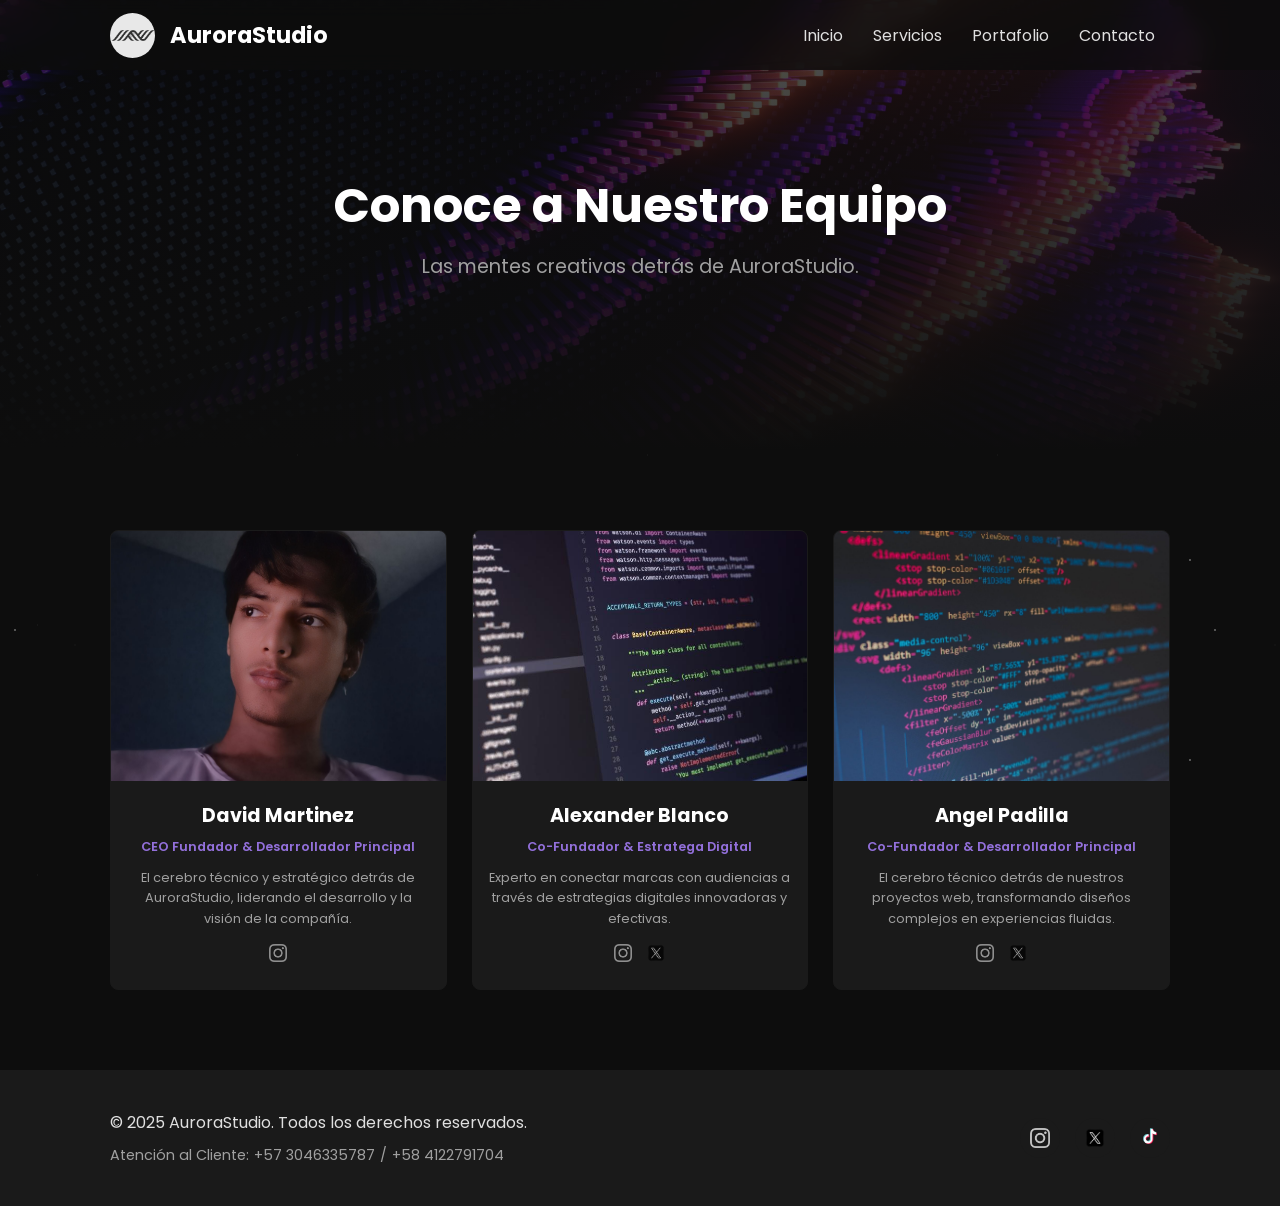
==== equipo.html @ 1d763e88 "Add files via upload" ====
<!DOCTYPE html>
<html lang="es">
<head>
    <meta charset="UTF-8">
    <meta name="viewport" content="width=device-width, initial-scale=1.0">
    <title>Nuestro Equipo - AuroraStudio</title>
    <link rel="icon" href="Image/logo.webp" type="image/webp">
    <link rel="stylesheet" href="styles.css">
    <link rel="stylesheet" href="equipo.css">
    <link rel="preconnect" href="https://fonts.googleapis.com">
    <link rel="preconnect" href="https://fonts.gstatic.com" crossorigin>
    <link href="https://fonts.googleapis.com/css2?family=Poppins:wght@300;400;600;700&display=swap" rel="stylesheet">
</head>
<body>

    <header class="header">
        <nav class="navbar">
            <div class="container">
                <a href="index.html#home" class="logo">
                    <img src="Image/logo.webp" alt="AuroraStudio Logo">
                    <span class="logo-text">AuroraStudio</span>
                </a>
                <input type="checkbox" id="menu-toggle" />
                <label for="menu-toggle" class="menu-icon">&#9776;</label>
                <ul class="nav-links">
                    <li><a href="index.html#home">Inicio</a></li>
                    <li><a href="servicios.html">Servicios</a></li>
                    <li><a href="equipo.html">Portafolio</a></li>
                    <li><a href="index.html#contact">Contacto</a></li>
                </ul>
            </div>
        </nav>
        <div class="hero-equipo">
            <div class="container">
                <h1>Conoce a Nuestro Equipo</h1>
                <p>Las mentes creativas detrás de AuroraStudio.</p>
            </div>
        </div>
    </header>

    <main>
        <section class="team-section">
            <div class="container">
                <div class="team-grid">
                    
                    <div class="team-card reveal fade-in-up">
                        <div class="team-card-img">
                            <img src="Image/Perfil 1.jpg" alt="Foto de David Martinez">
                        </div>
                        <div class="team-card-info">
                            <h3>David Martinez</h3>
                            <p class="role">CEO Fundador & Desarrollador Principal</p>
                            <p class="bio">El cerebro técnico y estratégico detrás de AuroraStudio, liderando el desarrollo y la visión de la compañía.</p>
                            <div class="social-links-team">
                                <a href="https://www.instagram.com/nerael_af" target="_blank"><img src="Image/Instagram.png" alt="Instagram"></a>
                            </div>
                        </div>
                    </div>

                    
                    <div class="team-card reveal fade-in-up" style="transition-delay: 0.2s;">
                        <div class="team-card-img">
                            <img src="Image/Visual 2.jpg" alt="Foto de Alexander Blanco">
                        </div>
                        <div class="team-card-info">
                            <h3>Alexander Blanco</h3>
                            <p class="role">Co-Fundador & Estratega Digital</p>
                            <p class="bio">Experto en conectar marcas con audiencias a través de estrategias digitales innovadoras y efectivas.</p>
                            <div class="social-links-team">
                                <a href="#"><img src="Image/Instagram.png" alt="Instagram"></a>
                                <a href="#"><img src="Image/X.png" alt="X"></a>
                            </div>
                        </div>
                    </div>

                    
                    <div class="team-card reveal fade-in-up" style="transition-delay: 0.4s;">
                        <div class="team-card-img">
                            <img src="Image/Visual 3.jpg" alt="Foto de Angel Padilla">
                        </div>
                        <div class="team-card-info">
                            <h3>Angel Padilla</h3>
                            <p class="role">Co-Fundador & Desarrollador Principal</p>
                            <p class="bio">El cerebro técnico detrás de nuestros proyectos web, transformando diseños complejos en experiencias fluidas.</p>
                            <div class="social-links-team">
                                <a href="#"><img src="Image/Instagram.png" alt="Instagram"></a>
                                <a href="#"><img src="Image/X.png" alt="X"></a>
                            </div>
                        </div>
                    </div>

                    

                </div>
            </div>
        </section>
    </main>

    <footer class="footer">
        <div class="container">
            <div class="footer-left">
                <p>&copy; 2025 AuroraStudio. Todos los derechos reservados.</p>
                <div class="footer-contact">
                    <span>Atención al Cliente: </span>
                    <a href="https://wa.me/573046335787" target="_blank">+57 3046335787</a>
                    <span> / </span>
                    <a href="https://wa.me/584122791704" target="_blank">+58 4122791704</a>
                </div>
            </div>
            <div class="social-links">
                <a href="#"><img src="Image/Instagram.png" alt="Instagram"></a>
                <a href="https://x.com/AuroraStudio_AF" target="_blank"><img src="Image/X.png" alt="X"></a>
                <a href="#" class="tiktok-icon"><img src="Image/Tiktok.png" alt="Tiktok"></a>
            </div>
        </div>
    </footer>

    <script src="script.js"></script>
</body>
</html>
---- styles.css ----
:root {
    --primary-color: #0D0D0D;
    --secondary-color: #1A1A1A;
    --accent-color: #9370DB; 
    --text-color: #E0E0E0;
    --text-color-darker: #A0A0A0;
    --font-family: 'Poppins', sans-serif;
}

* {
    margin: 0;
    padding: 0;
    box-sizing: border-box;
}

html {
    scroll-behavior: smooth;
}

body {
    font-family: var(--font-family);
    background-color: var(--primary-color);
    color: var(--text-color);
    position: relative; 
    overflow-x: hidden; 
}

body::before { 
    content: '';
    position: fixed;
    top: 0; left: 0;
    width: 100%; height: 100%;
    background-image:
        radial-gradient(circle at 15% 50%, rgba(255, 255, 255, 0.08) 0px, transparent 1px),
        radial-gradient(circle at 85% 30%, rgba(255, 255, 255, 0.07) 0px, transparent 1px),
        radial-gradient(circle at 45% 75%, rgba(255, 255, 255, 0.08) 0px, transparent 2px),
        radial-gradient(circle at 60% 20%, rgba(255, 255, 255, 0.06) 0px, transparent 1px),
        radial-gradient(circle at 75% 80%, rgba(255, 255, 255, 0.07) 0px, transparent 2px),
        radial-gradient(circle at 25% 15%, rgba(255, 255, 255, 0.08) 0px, transparent 1px);
    background-size: 250px 250px, 350px 350px, 450px 450px, 200px 200px, 500px 500px, 300px 300px;
    background-repeat: repeat;
    z-index: -2;
}

.container {
    max-width: 1100px;
    margin: 0 auto;
    padding: 0 20px;
}


.navbar {
    position: fixed;
    width: 100%;
    top: 0;
    left: 0;
    background-color: rgba(13, 13, 13, 0.8);
    backdrop-filter: blur(10px);
    z-index: 1000;
    transition: background-color 0.3s ease;
}

.navbar .container {
    display: flex;
    justify-content: space-between;
    align-items: center;
    height: 70px;
}

.logo {
    display: flex;
    align-items: center;
    gap: 15px;
    text-decoration: none;
}

.logo img {
    height: 45px;
    width: 45px;
    border-radius: 50%;
    object-fit: cover;
}

.logo-text {
    font-size: 1.4rem;
    font-weight: 700;
    color: white;
}

.nav-links {
    display: flex;
    list-style: none;
}

.nav-links li a {
    color: var(--text-color);
    text-decoration: none;
    padding: 10px 15px;
    font-weight: 400;
    transition: color 0.3s ease;
    position: relative;
}

.nav-links li a:hover, .nav-links li a.active {
    color: var(--accent-color);
}

.nav-links li a::after {
    content: '';
    position: absolute;
    bottom: -2px;
    left: 50%;
    transform: translateX(-50%);
    width: 0;
    height: 2px;
    background-color: var(--accent-color);
    transition: width 0.3s ease;
}

.nav-links li a:hover::after, .nav-links li a.active::after {
    width: 50%;
}

.menu-icon {
    display: none;
    color: white;
    font-size: 1.8rem;
    cursor: pointer;
}

#menu-toggle {
    display: none;
}


.hero {
    height: 100vh;
    background-image: linear-gradient(rgba(13, 13, 13, 0.7), var(--primary-color)), url('Image/Inicio.jpg');
    background-size: cover;
    background-position: center;
    display: flex;
    align-items: center;
    text-align: center;
}

.hero-text h1 {
    font-size: 3.5rem;
    font-weight: 700;
    color: white;
    margin-bottom: 20px;
}

.hero-text p {
    font-size: 1.2rem;
    color: var(--text-color-darker);
    margin-bottom: 30px;
}

.btn {
    background-color: var(--accent-color);
    color: white;
    padding: 12px 30px;
    border-radius: 5px;
    text-decoration: none;
    font-weight: 600;
    transition: transform 0.3s ease, background-color 0.3s ease;
}

.btn:hover {
    background-color: #8058b8;
    transform: translateY(-3px);
}


main section {
    padding: 80px 0;
    border-bottom: 1px solid var(--secondary-color);
}

main section:last-of-type {
    border-bottom: none;
}

main section h2 {
    text-align: center;
    font-size: 2.5rem;
    margin-bottom: 50px;
    color: white;
}


.services-grid {
    display: grid;
    grid-template-columns: repeat(auto-fit, minmax(300px, 1fr));
    gap: 30px;
}

.service-card {
    background-color: var(--secondary-color);
    padding: 30px;
    border-radius: 8px;
    border: 1px solid transparent;
    transition: transform 0.4s ease, border-color 0.4s ease;
    transform-style: preserve-3d;
}

.service-card:hover {
    transform: perspective(1000px) rotateY(5deg) rotateX(5deg) scale(1.05);
    border-color: var(--accent-color);
    animation: pulse-glow 2.5s infinite ease-in-out;
}

.service-card h3 {
    font-size: 1.5rem;
    color: white;
    margin-bottom: 15px;
}

.service-card p {
    color: var(--text-color-darker);
}


.portfolio-grid {
    display: grid;
    grid-template-columns: repeat(2, 1fr);
    gap: 20px;
}

.portfolio-item {
    position: relative; 
    border-radius: 8px;
    overflow: hidden;
    transition: transform 0.4s ease;
    transform-style: preserve-3d;
    cursor: pointer;
}

.portfolio-item:hover {
    transform: perspective(1000px) rotateY(-5deg) rotateX(5deg) scale(1.05);
}

.portfolio-item img {
    width: 100%;
    height: 100%;
    object-fit: cover;
    transition: transform 0.4s ease; 
}

.portfolio-item:hover img {
    transform: scale(1.1); 
}

.portfolio-overlay {
    position: absolute;
    top: 0;
    left: 0;
    width: 100%;
    height: 100%;
    background: linear-gradient(to top, rgba(0,0,0,0.9), transparent);
    display: flex;
    flex-direction: column;
    justify-content: flex-end;
    align-items: center;
    opacity: 0;
    transition: opacity 0.4s ease;
    padding: 20px;
    text-align: center;
}

.portfolio-item:hover .portfolio-overlay {
    opacity: 1;
}

.portfolio-overlay h3 {
    color: white;
    font-size: 1.4rem;
    transform: translateY(10px);
    transition: transform 0.4s ease;
}

.portfolio-item:hover .portfolio-overlay h3 {
    transform: translateY(0);
}

.portfolio-note {
    text-align: center;
    margin-top: 20px;
    color: var(--text-color-darker);
    font-style: italic;
}


.about-section p {
    max-width: 700px;
    margin: 0 auto;
    text-align: center;
    font-size: 1.1rem;
    line-height: 1.8;
}


.contact-section {
    position: relative;
    overflow: hidden;
}

.contact-subtitle {
    text-align: center;
    color: var(--text-color-darker);
    margin-bottom: 30px;
}

.contact-form {
    max-width: 500px;
    margin: 0 auto;
    display: flex;
    flex-direction: column;
    gap: 20px;
    background: rgba(26, 26, 26, 0.7);
    padding: 35px;
    border-radius: 10px;
    border: 1px solid rgba(147, 112, 219, 0.2);
    backdrop-filter: blur(10px);
    position: relative;
    z-index: 2;
}

.contact-form input,
.contact-form textarea {
    width: 100%;
    padding: 15px;
    border-radius: 5px;
    border: 1px solid var(--secondary-color);
    background-color: rgba(13, 13, 13, 0.8);
    color: var(--text-color);
    font-family: var(--font-family);
    transition: all 0.3s ease;
}

.contact-form input:focus,
.contact-form textarea:focus {
    outline: none;
    background-color: rgba(13, 13, 13, 1);
    border-color: var(--accent-color);
    box-shadow: 0 0 15px rgba(147, 112, 219, 0.5);
    transform: scale(1.02);
}

.contact-form textarea {
    min-height: 150px;
    resize: vertical;
}

.contact-form .btn {
    align-self: center;
    border: none;
    cursor: pointer;
    background: linear-gradient(45deg, var(--accent-color), #8058b8);
    box-shadow: 0 0 20px rgba(147, 112, 219, 0.4);
}

.contact-form .btn:hover {
    transform: translateY(-3px) scale(1.05);
    box-shadow: 0 0 30px rgba(147, 112, 219, 0.7);
}


.footer {
    background-color: var(--secondary-color);
    padding: 40px 0;
}

.footer .container {
    display: flex;
    justify-content: space-between;
    align-items: center;
    flex-wrap: wrap;
    gap: 20px;
}

.footer-left {
    display: flex;
    flex-direction: column;
    gap: 10px;
}

.footer-contact {
    display: flex;
    align-items: center;
    gap: 5px;
}

.footer-contact span,
.footer-contact a {
    color: var(--text-color-darker);
    font-size: 0.9rem;
}

.footer-contact a {
    text-decoration: none;
    transition: color 0.3s ease;
}

.footer-contact a:hover {
    color: var(--accent-color);
}

.social-links {
    display: flex;
    align-items: center;
    gap: 15px;
}

.social-links a {
    display: flex;
    justify-content: center;
    align-items: center;
    width: 40px;
    height: 40px;
    border-radius: 50%;
    background-color: var(--secondary-color);
    transition: background-color 0.3s ease;
}

.social-links a:hover {
    background-color: var(--accent-color);
}

.social-links img {
    width: 20px;
    height: 20px;
    transition: transform 0.3s ease;
}

.social-links a:hover img {
    transform: scale(1.1);
}


.social-links .tiktok-icon img {
    width: 24px;
    height: 24px;
}


.modal {
    display: none;
    position: fixed;
    z-index: 2000;
    left: 0;
    top: 0;
    width: 100%;
    height: 100%;
    overflow: auto;
    background-color: rgba(13, 13, 13, 0.9);
    backdrop-filter: blur(5px);
    animation: fadeIn 0.5s ease;
}

.modal-content {
    background-color: var(--secondary-color);
    margin: 10% auto;
    padding: 30px;
    border-radius: 8px;
    max-width: 800px;
    width: 90%;
    position: relative;
    animation: slideIn 0.5s ease;
}

.close-button {
    color: var(--text-color-darker);
    position: absolute;
    top: 15px;
    right: 25px;
    font-size: 2.5rem;
    font-weight: bold;
    transition: color 0.3s ease;
}

.close-button:hover, .close-button:focus {
    color: white;
    text-decoration: none;
    cursor: pointer;
}

#modal-img {
    width: 100%;
    max-height: 500px;
    object-fit: contain;
    border-radius: 8px;
    margin-bottom: 20px;
}

#modal-title {
    font-size: 2rem;
    color: white;
    margin-bottom: 10px;
}

#modal-description {
    font-size: 1rem;
    color: var(--text-color);
    line-height: 1.6;
}

@keyframes fadeIn {
    from {opacity: 0;} to {opacity: 1;}
}

@keyframes slideIn {
    from {transform: translateY(-50px);} to {transform: translateY(0);}
}


.founders {
    margin-top: 40px;
    text-align: center;
}

.founders h4 {
    font-size: 1.2rem;
    color: var(--accent-color);
    margin-bottom: 10px;
    font-weight: 600;
}

.founders p {
    font-size: 1rem;
    color: var(--text-color-darker);
}


@media (max-width: 768px) {
    .logo-text { display: none; }
    .nav-links { display: none; position: absolute; top: 70px; left: 0; width: 100%; background-color: var(--primary-color); flex-direction: column; text-align: center; }
    #menu-toggle:checked ~ .nav-links { display: flex; }
    .nav-links li { padding: 15px 0; }
    .menu-icon { display: block; }
    .hero-text h1 { font-size: 2.5rem; }
    .hero-text p { font-size: 1rem; }
    main section h2 { font-size: 2rem; }
    .portfolio-grid { grid-template-columns: 1fr; }
    .footer .container { flex-direction: column; text-align: center; }
    .footer-left { align-items: center; }
    .social-links { margin-top: 10px; }
    .social-links a { margin: 0 10px; }
    .modal-content { margin: 20% auto; }
}


.innovative-title {
    display: flex; 
    flex-wrap: wrap;
    justify-content: center;
}

.innovative-title span {
    display: inline-block;
    opacity: 0;
    transform: translateY(25px) skewY(10deg);
    transition: opacity 0.6s cubic-bezier(0.2, 1, 0.3, 1), transform 0.6s cubic-bezier(0.2, 1, 0.3, 1);
}

.innovative-title.visible span {
    opacity: 1;
    transform: translateY(0) skewY(0);
}


.reveal {
    opacity: 0;
    transition: opacity 0.8s cubic-bezier(0.5, 0, 0, 1), transform 0.8s cubic-bezier(0.5, 0, 0, 1);
}

.reveal.visible {
    opacity: 1;
    transform: none !important; 
}

.reveal.fade-in-up {
    transform: translateY(40px);
}

.reveal.fade-in-left {
    transform: translateX(-40px);
}

.reveal.fade-in-right {
    transform: translateX(40px);
}

.reveal.zoom-in {
    transform: scale(0.9);
}

@keyframes pulse-glow {
    0% {
        box-shadow: 0 0 10px rgba(147, 112, 219, 0.3);
    }
    50% {
        box-shadow: 0 0 25px rgba(147, 112, 219, 0.6);
    }
    100% {
        box-shadow: 0 0 10px rgba(147, 112, 219, 0.3);
    }
}

body::after { 
    content: '';
    position: fixed;
    top: 0; left: 0;
    width: 100%; height: 100%;
    background-image:
        radial-gradient(circle at 5% 10%, white 0px, transparent 1px),
        radial-gradient(circle at 95% 80%, white 0px, transparent 1px),
        radial-gradient(circle at 35% 45%, white 0px, transparent 2px);
    background-size: 300px 300px, 200px 200px, 400px 400px;
    background-repeat: repeat;
    z-index: -1;
    animation: sparkle 5s linear infinite;
}

@keyframes sparkle {
    0% { opacity: 0; }
    25% { opacity: 0.8; }
    50% { opacity: 0; }
    75% { opacity: 0.5; }
    100% { opacity: 0; }
}

body::after { /* Sparkling stars layer */
    content: '';
    position: fixed;
    top: 0; left: 0;
    width: 100%; height: 100%;
    background-image:
        radial-gradient(circle at 5% 10%, white 0px, transparent 1px),
        radial-gradient(circle at 95% 80%, white 0px, transparent 1px),
        radial-gradient(circle at 35% 45%, white 0px, transparent 2px);
    background-size: 300px 300px, 200px 200px, 400px 400px;
    background-repeat: repeat;
    z-index: -1;
    animation: sparkle 5s linear infinite;
}

@keyframes sparkle {
    0% { opacity: 0; }
    25% { opacity: 0.8; }
    50% { opacity: 0; }
    75% { opacity: 0.5; }
    100% { opacity: 0; }
}

/* --- Rocket Icon --- */
.rocket-icon {
    position: fixed;
    bottom: 20px;
    left: 20px;
    width: 60px;
    height: 60px;
    background-color: var(--accent-color);
    border-radius: 50%;
    display: flex;
    justify-content: center;
    align-items: center;
    cursor: pointer;
    box-shadow: 0 0 15px rgba(147, 112, 219, 0.6);
    z-index: 1500;
    transition: transform 0.3s ease, box-shadow 0.3s ease;
}

.rocket-icon:hover {
    transform: scale(1.1);
    box-shadow: 0 0 25px rgba(147, 112, 219, 0.8);
}

.rocket-icon img {
    width: 35px;
    height: 35px;
    filter: invert(100%); /* Make the placeholder rocket white */
}

/* --- Game Modal --- */
.game-modal {
    display: none; /* Hidden by default */
    position: fixed;
    z-index: 2000;
    left: 0;
    top: 0;
    width: 100%;
    height: 100%;
    overflow: auto;
    background-color: rgba(0, 0, 0, 0.9);
    backdrop-filter: blur(8px);
    animation: fadeIn 0.5s ease;
    display: flex; /* Use flexbox for centering */
    justify-content: center;
    align-items: center;
}

.game-modal-content {
    background-color: var(--secondary-color);
    padding: 30px;
    border-radius: 10px;
    max-width: 700px;
    width: 90%;
    position: relative;
    animation: slideIn 0.5s ease;
    text-align: center;
    box-shadow: 0 0 30px rgba(147, 112, 219, 0.7);
}

.game-close-button {
    color: var(--text-color-darker);
    position: absolute;
    top: 15px;
    right: 25px;
    font-size: 2.5rem;
    font-weight: bold;
    transition: color 0.3s ease;
    cursor: pointer;
}

.game-close-button:hover, .game-close-button:focus {
    color: white;
}

#gameCanvas {
    border: 2px solid var(--accent-color);
    background-color: #000;
    display: block;
    margin: 20px auto;
}

.game-modal-content h2 {
    color: white;
    font-size: 2rem;
    margin-bottom: 10px;
}

.game-modal-content p {
    color: var(--text-color-darker);
    font-size: 1rem;
}
---- equipo.css ----
/* --- Hero Section for Team Page --- */
.hero-equipo {
    height: 50vh;
    background-image: linear-gradient(rgba(13, 13, 13, 0.7), var(--primary-color)), url('Image/Visual 4.jpg');
    background-size: cover;
    background-position: center;
    display: flex;
    align-items: center;
    text-align: center;
}

.hero-equipo h1 {
    font-size: 3rem;
    font-weight: 700;
    color: white;
}

.hero-equipo p {
    font-size: 1.2rem;
    color: var(--text-color-darker);
    margin-top: 10px;
}

/* --- Team Section --- */
.team-section {
    padding: 80px 0;
}

.team-grid {
    display: grid;
    grid-template-columns: repeat(auto-fit, minmax(250px, 1fr)); /* Further reduced width */
    gap: 25px; /* Further reduced gap */
}

.team-card {
    background-color: var(--secondary-color);
    border-radius: 8px;
    overflow: hidden;
    text-align: center;
    border: 1px solid var(--secondary-color);
    transition: transform 0.3s ease, box-shadow 0.3s ease;
}

.team-card:hover {
    transform: translateY(-10px);
    box-shadow: 0 10px 20px rgba(0, 0, 0, 0.2), 0 0 20px rgba(147, 112, 219, 0.3);
}

.team-card-img {
    width: 100%;
    height: 250px; /* Further reduced height */
    overflow: hidden;
}

.team-card-img img {
    width: 100%;
    height: 100%;
    object-fit: cover;
    transition: transform 0.4s ease;
}

.team-card:hover .team-card-img img {
    transform: scale(1.05);
}

.team-card-info {
    padding: 20px 15px; /* Further reduced padding */
}

.team-card-info h3 {
    font-size: 1.2rem; /* Further reduced font size */
    color: white;
    margin-bottom: 8px;
}

.team-card-info .role {
    font-size: 0.8rem; /* Further reduced font size */
    color: var(--accent-color);
    font-weight: 600;
    margin-bottom: 12px;
}

.team-card-info .bio {
    font-size: 0.8rem; /* Further reduced font size */
    color: var(--text-color-darker);
    line-height: 1.6;
    margin-bottom: 15px;
}

.social-links-team {
    display: flex;
    justify-content: center;
    gap: 15px;
}

.social-links-team a img {
    width: 18px; /* Further reduced icon size */
    height: 18px; /* Further reduced icon size */
    opacity: 0.7;
    transition: opacity 0.3s ease, transform 0.3s ease;
}

.social-links-team a:hover img {
    opacity: 1;
    transform: scale(1.1);
}
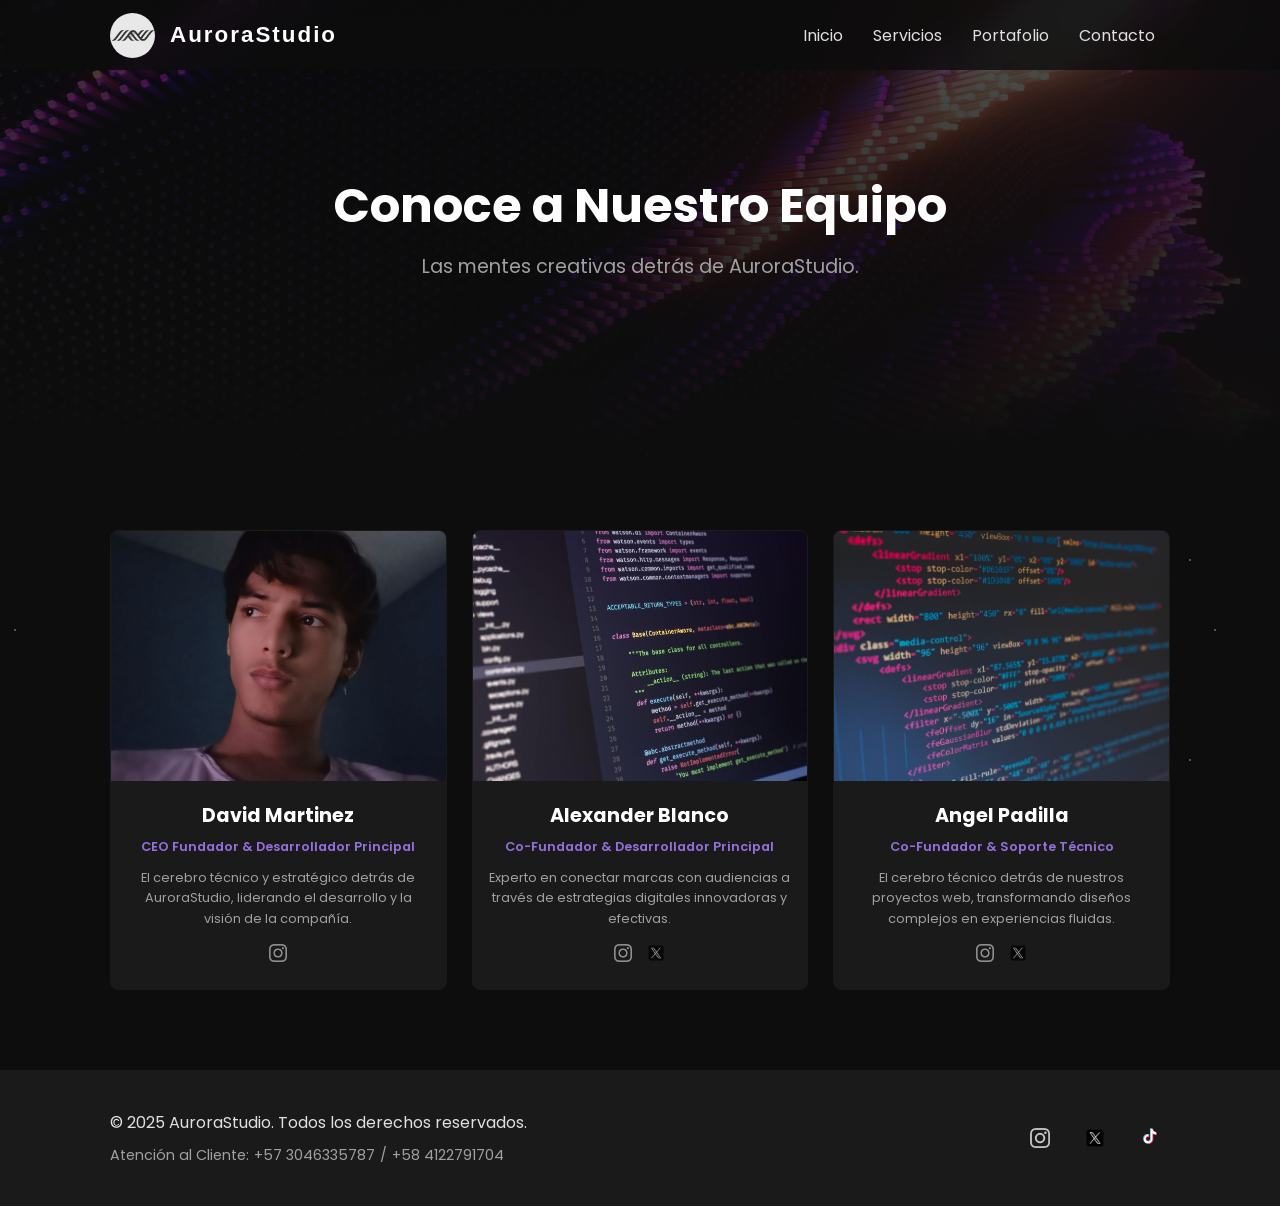
==== commit 40f38b69: "Add files via upload" ====
--- a/equipo.html
+++ b/equipo.html
@@ -64,7 +64,7 @@
                         </div>
                         <div class="team-card-info">
                             <h3>Alexander Blanco</h3>
-                            <p class="role">Co-Fundador & Estratega Digital</p>
+                            <p class="role">Co-Fundador & Desarrollador Principal</p>
                             <p class="bio">Experto en conectar marcas con audiencias a través de estrategias digitales innovadoras y efectivas.</p>
                             <div class="social-links-team">
                                 <a href="#"><img src="Image/Instagram.png" alt="Instagram"></a>
@@ -80,7 +80,7 @@
                         </div>
                         <div class="team-card-info">
                             <h3>Angel Padilla</h3>
-                            <p class="role">Co-Fundador & Desarrollador Principal</p>
+                            <p class="role">Co-Fundador & Soporte Técnico</p>
                             <p class="bio">El cerebro técnico detrás de nuestros proyectos web, transformando diseños complejos en experiencias fluidas.</p>
                             <div class="social-links-team">
                                 <a href="#"><img src="Image/Instagram.png" alt="Instagram"></a>
--- a/styles.css
+++ b/styles.css
@@ -6,6 +6,8 @@
     --text-color-darker: #A0A0A0;
     --font-family: 'Poppins', sans-serif;
 }
+
+@import url('https://fonts.googleapis.com/css2?family=Orbitron:wght@400;700&display=swap');
 
 * {
     margin: 0;
@@ -82,9 +84,11 @@
 }
 
 .logo-text {
+    font-family: 'Orbitron', sans-serif;
     font-size: 1.4rem;
     font-weight: 700;
     color: white;
+    letter-spacing: 2px;
 }
 
 .nav-links {
@@ -144,10 +148,12 @@
 }
 
 .hero-text h1 {
+    font-family: 'Orbitron', sans-serif;
     font-size: 3.5rem;
     font-weight: 700;
     color: white;
     margin-bottom: 20px;
+    letter-spacing: 2px;
 }
 
 .hero-text p {
@@ -182,10 +188,12 @@
 }
 
 main section h2 {
+    font-family: 'Orbitron', sans-serif;
     text-align: center;
     font-size: 2.5rem;
     margin-bottom: 50px;
     color: white;
+    letter-spacing: 2px;
 }
 
 
@@ -600,34 +608,11 @@
         box-shadow: 0 0 10px rgba(147, 112, 219, 0.3);
     }
     50% {
-        box-shadow: 0 0 25px rgba(147, 112, 219, 0.6);
+        box-shadow: 0 0 25px rgba(147, 112, 219, .6);
     }
     100% {
         box-shadow: 0 0 10px rgba(147, 112, 219, 0.3);
     }
-}
-
-body::after { 
-    content: '';
-    position: fixed;
-    top: 0; left: 0;
-    width: 100%; height: 100%;
-    background-image:
-        radial-gradient(circle at 5% 10%, white 0px, transparent 1px),
-        radial-gradient(circle at 95% 80%, white 0px, transparent 1px),
-        radial-gradient(circle at 35% 45%, white 0px, transparent 2px);
-    background-size: 300px 300px, 200px 200px, 400px 400px;
-    background-repeat: repeat;
-    z-index: -1;
-    animation: sparkle 5s linear infinite;
-}
-
-@keyframes sparkle {
-    0% { opacity: 0; }
-    25% { opacity: 0.8; }
-    50% { opacity: 0; }
-    75% { opacity: 0.5; }
-    100% { opacity: 0; }
 }
 
 body::after { /* Sparkling stars layer */
@@ -743,4 +728,119 @@
 .game-modal-content p {
     color: var(--text-color-darker);
     font-size: 1rem;
-}+}
+
+.credits-link {
+    color: white;
+    text-decoration: none;
+    transition: color 0.3s ease;
+}
+
+.credits-link:hover {
+    color: var(--accent-color);
+    text-decoration: underline;
+    font-weight: bold;
+}
+
+/* --- Collaboration Section --- */
+@import url('https://fonts.googleapis.com/css2?family=Dancing+Script:wght@700&display=swap');
+
+.collaboration-section {
+    padding: 60px 0;
+    text-align: center;
+}
+
+.collaboration-content {
+    display: flex;
+    align-items: center;
+    justify-content: center;
+    gap: 50px;
+    flex-wrap: wrap;
+}
+
+.collaboration-image {
+    flex: 1;
+    max-width: 400px;
+    min-width: 300px;
+}
+
+.collaboration-image img {
+    width: 100%;
+    height: auto;
+    border-radius: 10px;
+    box-shadow: 0 10px 30px rgba(0,0,0,0.5);
+}
+
+.collaboration-text-container {
+    flex: 1;
+    text-align: left;
+    min-width: 300px;
+}
+
+.collaboration-text {
+    font-size: 2.8rem;
+    color: white;
+    text-align: center;
+}
+
+.chiru-san {
+    font-family: 'Dancing Script', cursive;
+    font-weight: 700;
+    color: var(--accent-color);
+    position: relative;
+    display: inline-block;
+    animation: glitch-main 2.5s infinite;
+}
+
+.chiru-san::before,
+.chiru-san::after {
+    content: 'Chiru-san';
+    font-family: 'Dancing Script', cursive;
+    font-weight: 700;
+    color: var(--accent-color);
+    position: absolute;
+    top: 0;
+    left: 0;
+    overflow: hidden;
+    animation: glitch-pseudo 2.5s infinite;
+}
+
+.chiru-san::before {
+    text-shadow: -2px 0 #ff00c1;
+    clip-path: polygon(0 0, 100% 0, 100% 45%, 0 45%);
+    animation-delay: -0.02s;
+}
+
+.chiru-san::after {
+    text-shadow: 2px 0 #00fff9;
+    clip-path: polygon(0 100%, 100% 100%, 100% 55%, 0 55%);
+    animation-delay: 0.02s;
+}
+
+@media (max-width: 900px) {
+    .collaboration-text-container {
+        text-align: center;
+    }
+}
+
+@keyframes glitch-main {
+    0%, 100% { transform: translate(0, 0); }
+    5% { transform: translate(0.5px, -0.5px); }
+    10% { transform: translate(-0.5px, 0.5px); }
+    15% { transform: translate(0.5px, 0.5px); }
+    20% { transform: translate(-0.5px, -0.5px); }
+    25% { transform: translate(0, 0); }
+}
+
+@keyframes glitch-pseudo {
+    0%, 100% { clip-path: polygon(0 0, 100% 0, 100% 100%, 0 100%); }
+    10% { clip-path: polygon(0 45%, 100% 45%, 100% 55%, 0 55%); }
+    20% { clip-path: polygon(0 0, 100% 0, 100% 100%, 0 100%); }
+    30% { clip-path: polygon(0 60%, 100% 60%, 100% 70%, 0 70%); }
+    40% { clip-path: polygon(0 0, 100% 0, 100% 100%, 0 100%); }
+    50% { clip-path: polygon(0 20%, 100% 20%, 100% 30%, 0 30%); }
+    60% { clip-path: polygon(0 0, 100% 0, 100% 100%, 0 100%); }
+    70% { clip-path: polygon(0 80%, 100% 80%, 100% 90%, 0 90%); }
+    80% { clip-path: polygon(0 0, 100% 0, 100% 100%, 0 100%); }
+    90% { clip-path: polygon(0 40%, 100% 40%, 100% 50%, 0 50%); }
+}
--- a/equipo.css
+++ b/equipo.css
@@ -3,7 +3,7 @@
     height: 50vh;
     background-image: linear-gradient(rgba(13, 13, 13, 0.7), var(--primary-color)), url('Image/Visual 4.jpg');
     background-size: cover;
-    background-position: center;
+    background-position: center top;
     display: flex;
     align-items: center;
     text-align: center;
